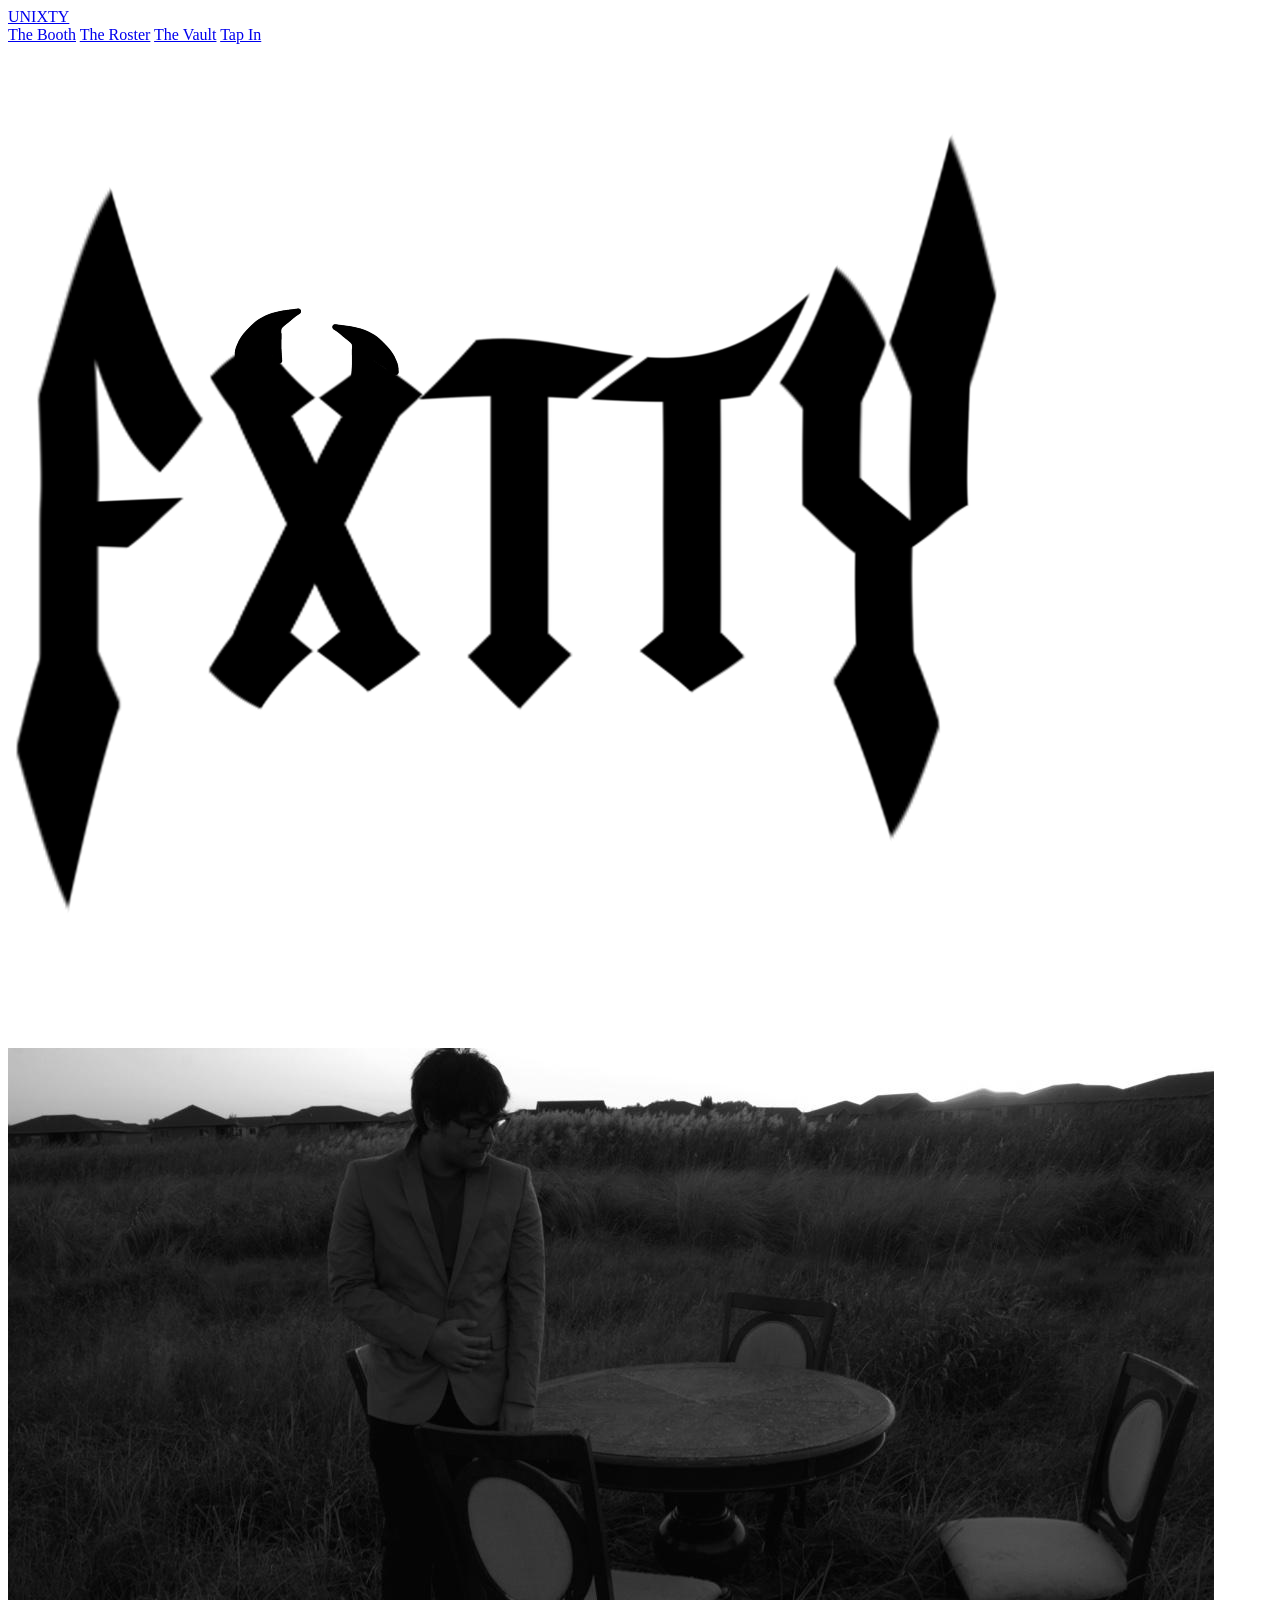
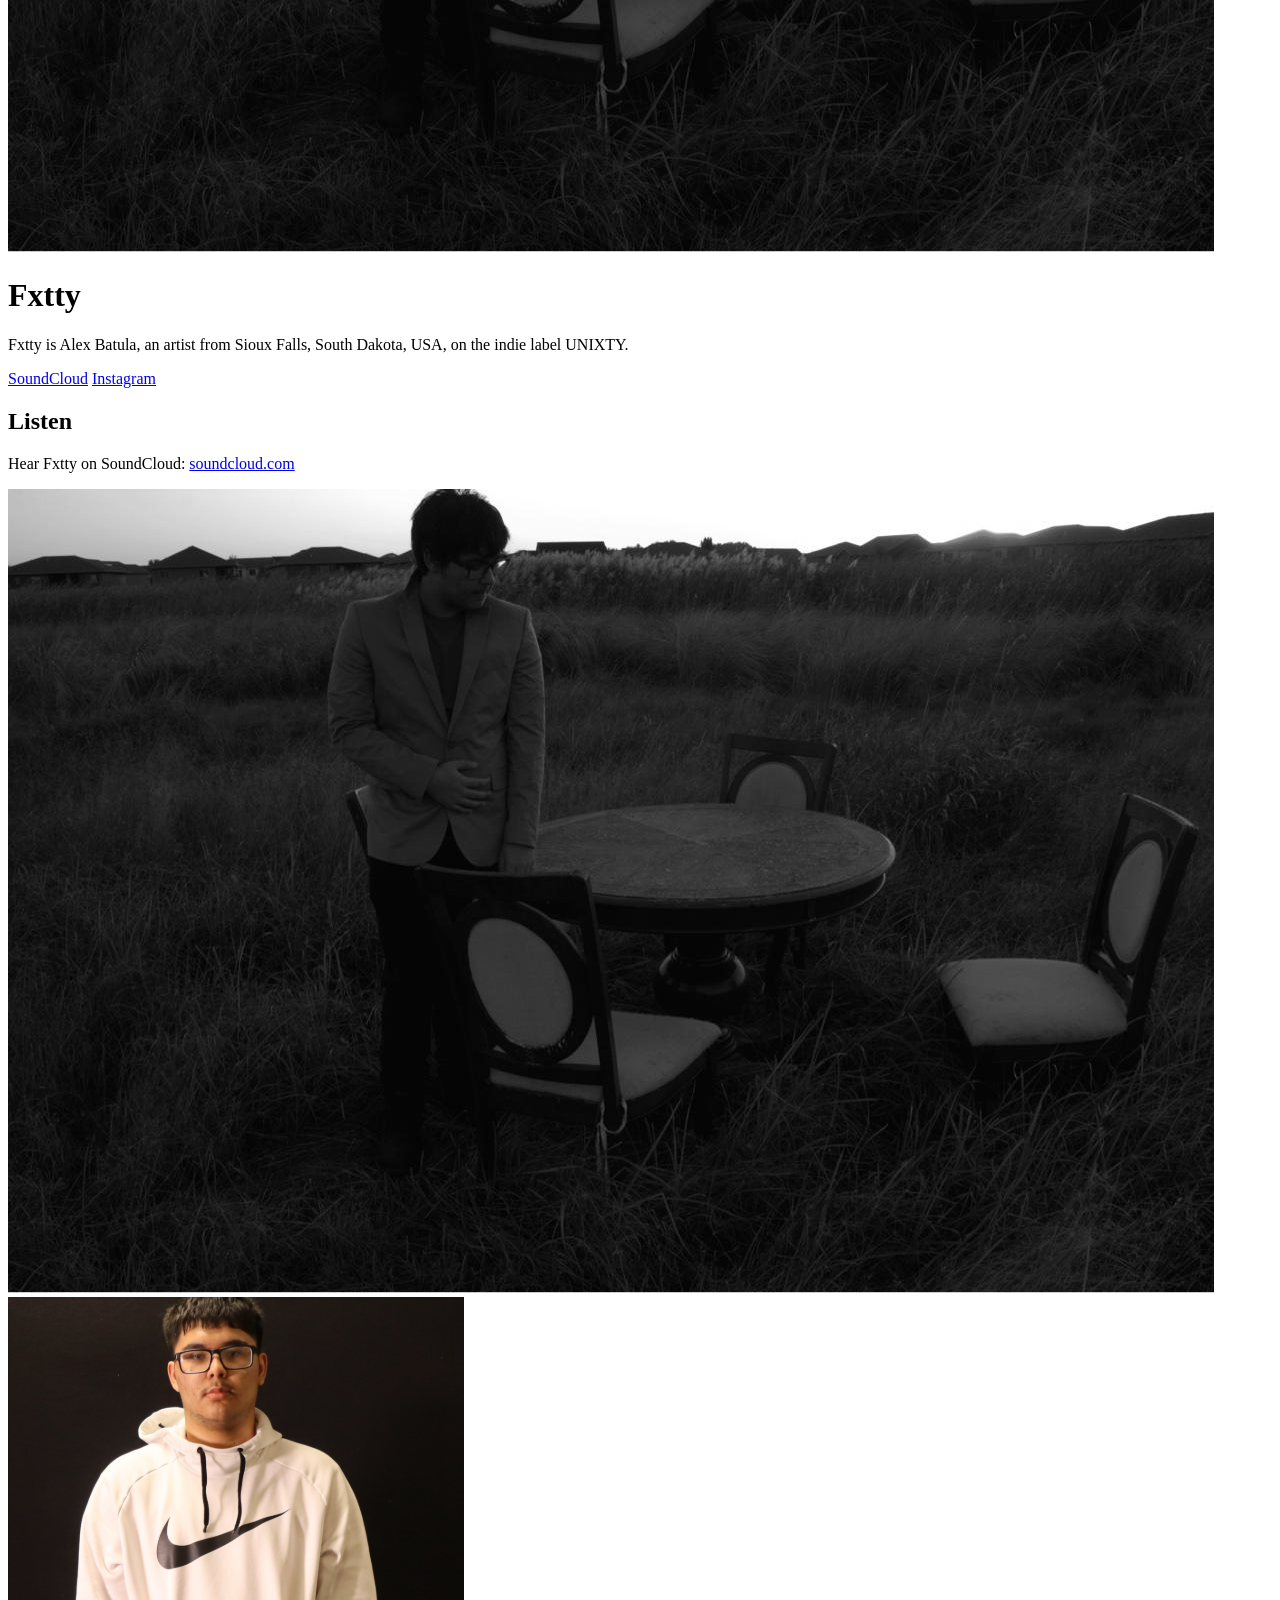
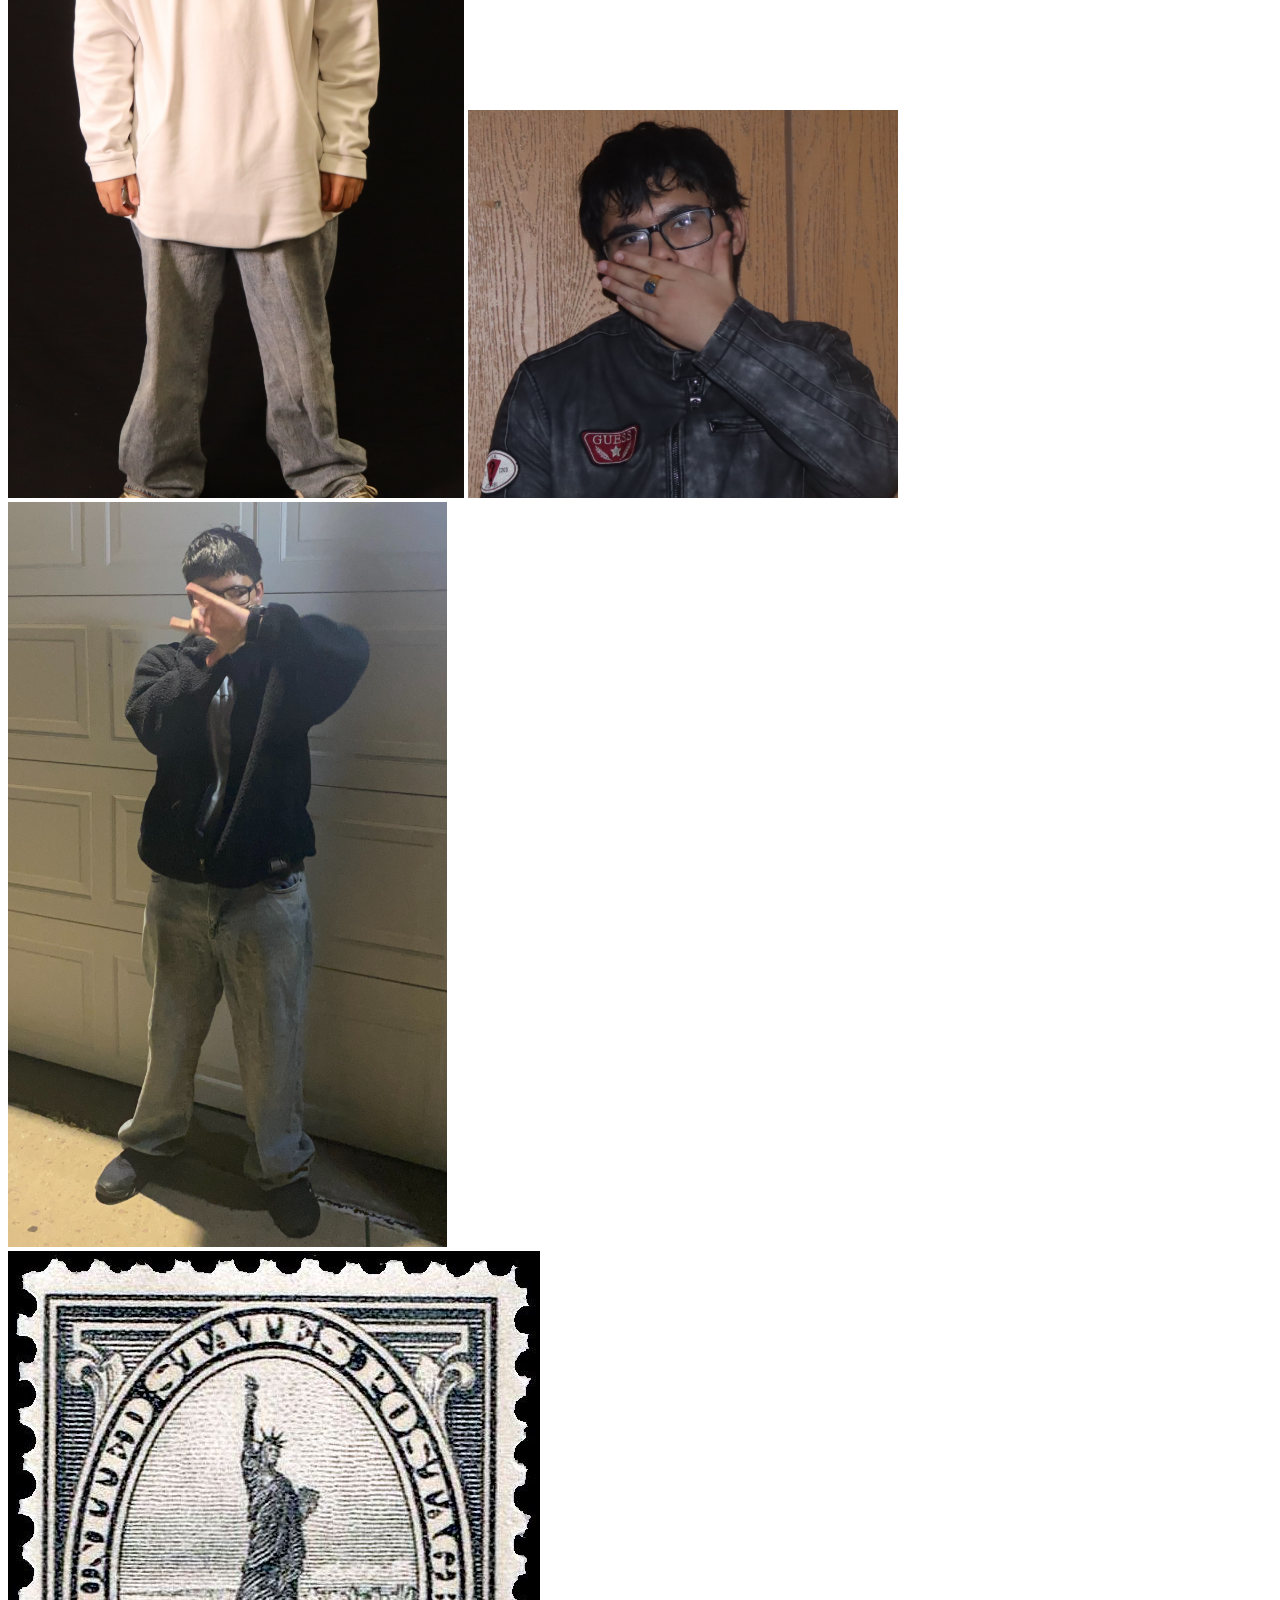
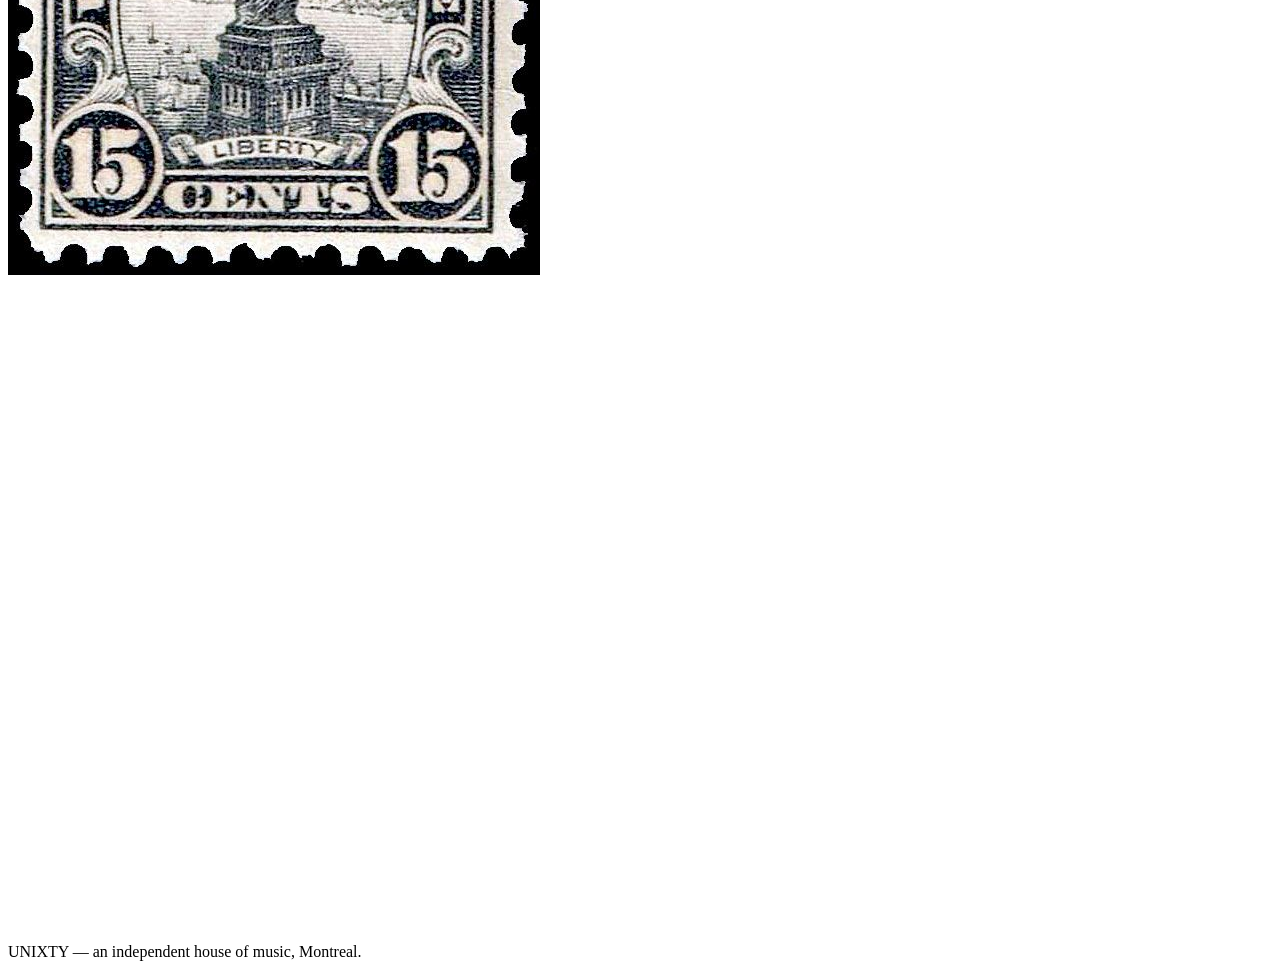
==== fxtty.html @ a791e6b5 "Add fxtty.html" ====
<!DOCTYPE html>
<html lang="en">
<head>
<meta charset="utf-8">
<meta name="viewport" content="width=device-width, initial-scale=1">
<title>Fxtty — UNIXTY</title>
<meta name="description" content="Fxtty is Alex Batula, an artist from Sioux Falls, South Dakota, USA, on the indie label UNIXTY.">
<link rel="icon" href="assets/logos/fxtty-logo.png">
<link rel="preconnect" href="https://fonts.googleapis.com">
<link rel="preconnect" href="https://fonts.gstatic.com" crossorigin>
<link href="https://fonts.googleapis.com/css2?family=Cormorant+Garamond:ital,wght@0,500;0,600;0,700;1,500;1,600&family=EB+Garamond:ital,wght@0,400;0,500;1,400&display=swap" rel="stylesheet">
<link rel="stylesheet" href="style.css">
</head>
<body class="home-usa">
<header class="site">
  <div class="mark"><a href="index.html">UNIXTY</a></div>
  <nav class="rooms">
    <a href="index.html#booth">The Booth</a>
    <a href="index.html#roster">The Roster</a>
    <a href="index.html#vault">The Vault</a>
    <a href="index.html#tap-in">Tap In</a>
  </nav>
</header>
<main class="page artist-page">
  <img class="logo" src="assets/logos/fxtty-logo.png" alt="Fxtty logo">
  <img class="portrait" src="assets/photos/fxtty.jpg" alt="Fxtty">
  <h1>Fxtty</h1>
  <p class="bio">Fxtty is Alex Batula, an artist from Sioux Falls, South Dakota, USA, on the indie label UNIXTY.</p>
  <p class="links"><a href="https://on.soundcloud.com/j8n50iTV36IoXor94J">SoundCloud</a> <a href="https://www.instagram.com/fxtty420/">Instagram</a></p>
  <h2>Listen</h2>
  <p class="bio">Hear Fxtty on SoundCloud: <a href="https://on.soundcloud.com/j8n50iTV36IoXor94J">soundcloud.com</a></p>
  <div class="photos">
    <img src="assets/photos/fxtty.jpg" alt="Fxtty">
    <img src="assets/photos/fxtty-white-hoodie.png" alt="Fxtty in a white hoodie">
    <img src="assets/photos/fxtty-leather-jacket.png" alt="Fxtty in a black leather jacket">
    <img src="assets/photos/fxtty-fleece.png" alt="Fxtty in a black fleece">
  </div>
  <img class="stamp" src="assets/stamps/usa.png" alt="A vintage United States postage stamp, 15 cents, Statue of Liberty">
</main>
<footer class="site">
  <img class="bunny" src="assets/decorations/bunny-white-transparent.png" alt="A small bunny, drawn in ink">
  <p>UNIXTY &mdash; an independent house of music, Montreal.</p>
</footer>
</body>
</html>
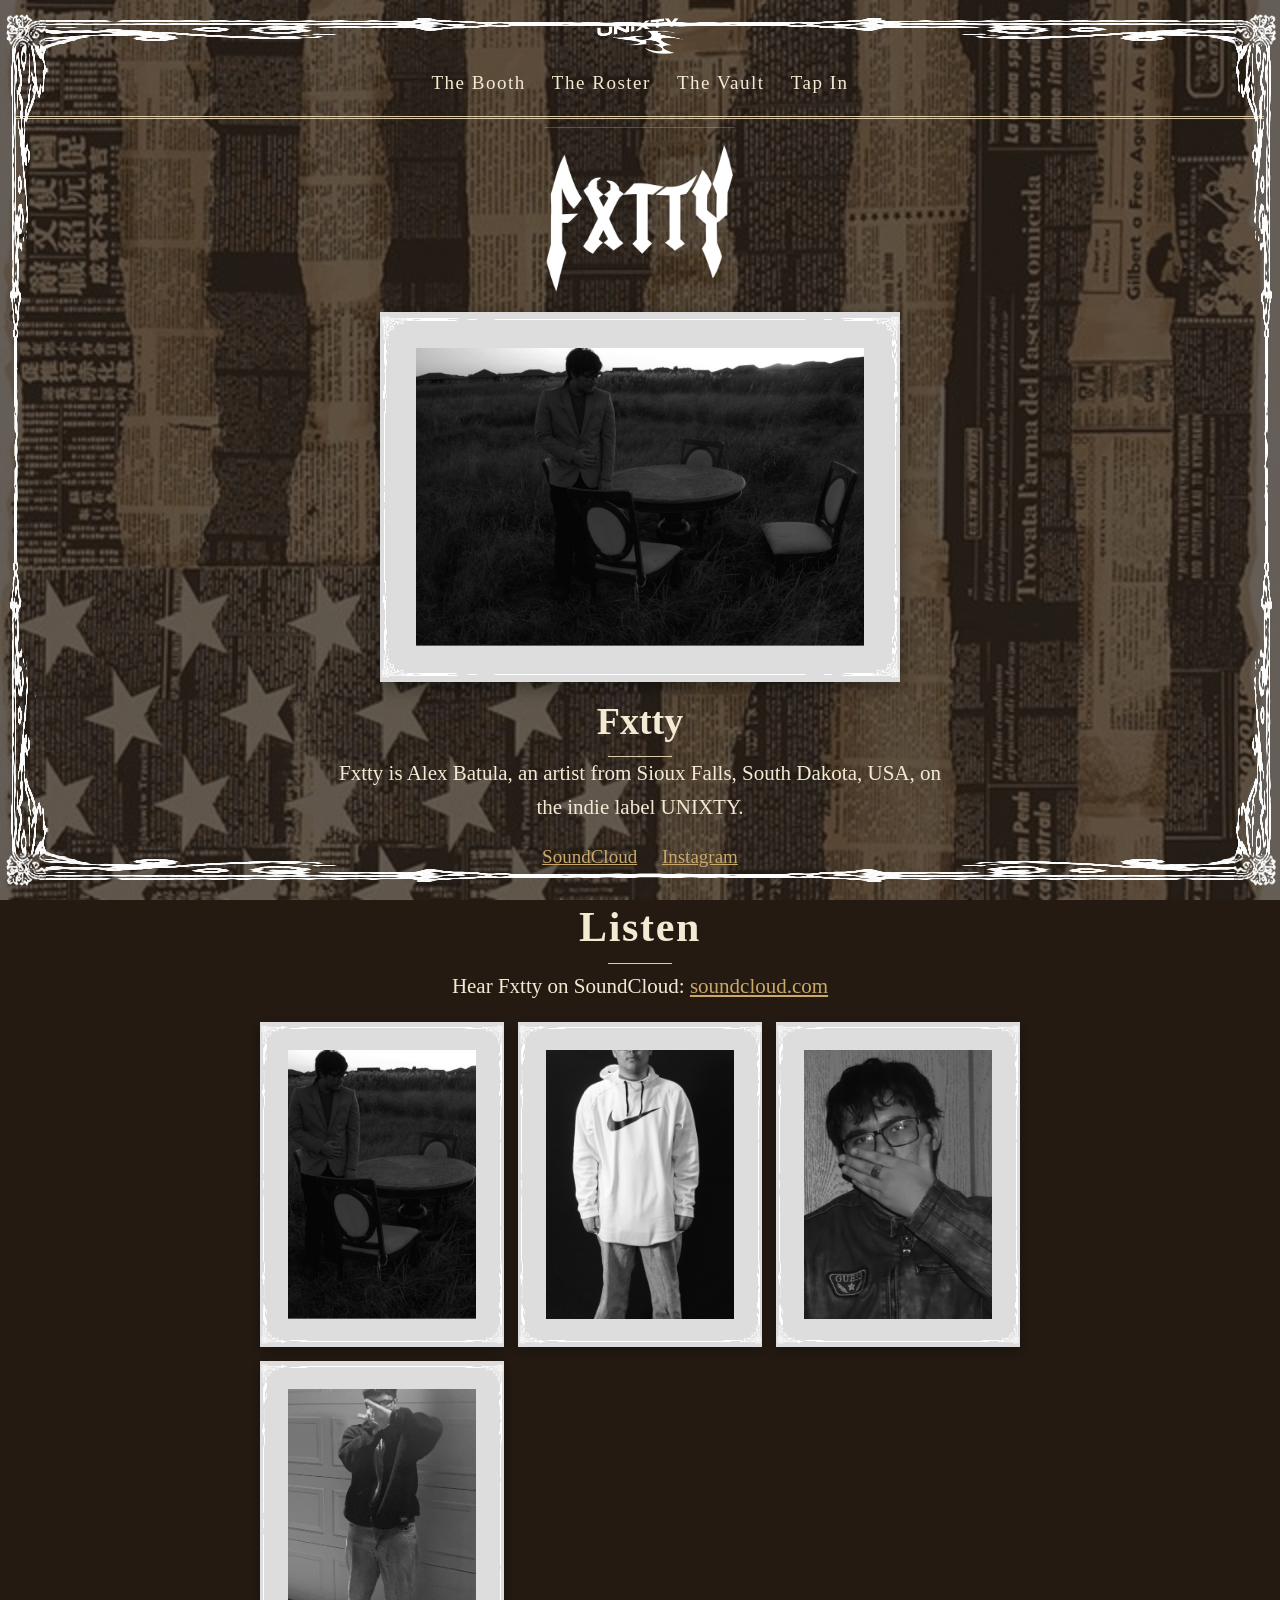
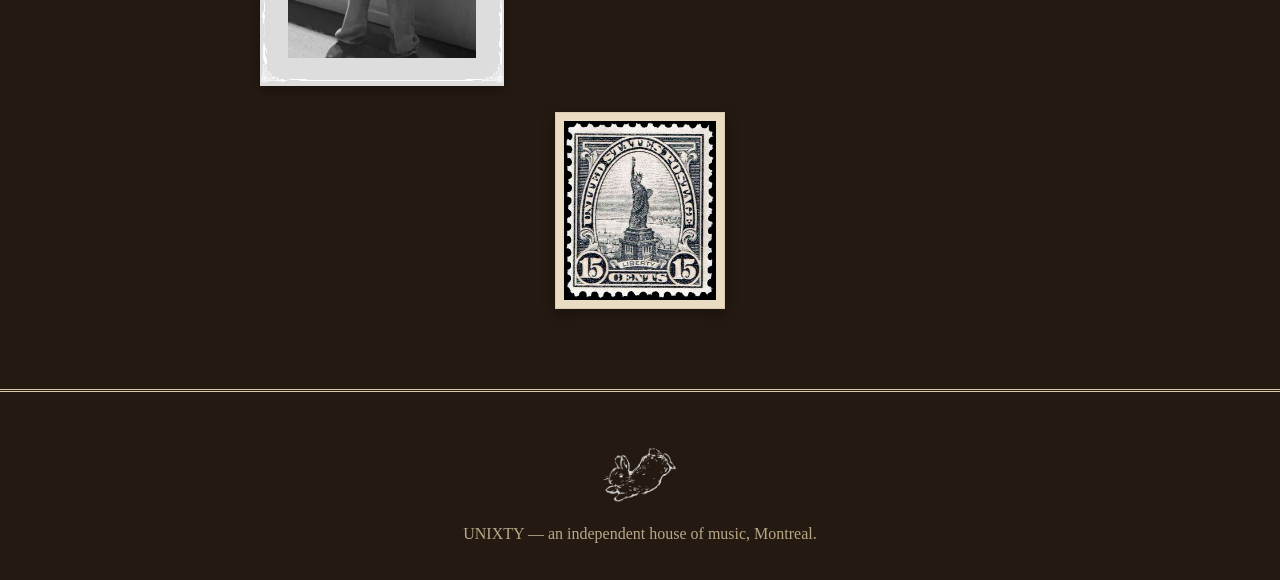
==== commit 281748a8: "Update Fxtty logo to white version" ====
--- a/fxtty.html
+++ b/fxtty.html
@@ -13,7 +13,7 @@
 </head>
 <body class="home-usa">
 <header class="site">
-  <div class="mark"><a href="index.html">UNIXTY</a></div>
+  <div class="mark"><a href="index.html"><img src="assets/logos/unixty-logo-white.png" alt="UNIXTY"></a></div>
   <nav class="rooms">
     <a href="index.html#booth">The Booth</a>
     <a href="index.html#roster">The Roster</a>
@@ -22,7 +22,7 @@
   </nav>
 </header>
 <main class="page artist-page">
-  <img class="logo" src="assets/logos/fxtty-logo.png" alt="Fxtty logo">
+  <img class="logo" src="assets/logos/fxtty-logo-white.png" alt="Fxtty logo">
   <img class="portrait" src="assets/photos/fxtty.jpg" alt="Fxtty">
   <h1>Fxtty</h1>
   <p class="bio">Fxtty is Alex Batula, an artist from Sioux Falls, South Dakota, USA, on the indie label UNIXTY.</p>
--- a/style.css
+++ b/style.css
@@ -0,0 +1,441 @@
+/* UNIXTY — hand-written stylesheet.
+   Every image on this site is a file Younes supplied. No generated imagery,
+   no templates, no frameworks. Palette: dark brown, parchment, cream. */
+
+* { box-sizing: border-box; margin: 0; padding: 0; }
+
+:root {
+  --brown-dark: #241a12;
+  --brown: #2e2118;
+  --brown-soft: #3a2a1c;
+  --parchment: #e9dcc3;
+  --parchment-deep: #dccbaa;
+  --cream: #f3ead3;
+  --ink: #241a12;
+  --gold: #c9a86a;
+  --muted: #b9a888;
+}
+
+html { scroll-behavior: smooth; }
+
+body {
+  background-color: var(--brown-dark);
+  background-image: linear-gradient(rgba(36,26,18,0.72), rgba(36,26,18,0.72)), url("assets/textures/manuscript.png");
+  background-size: cover;
+  background-attachment: fixed;
+  color: var(--cream);
+  font-family: "EB Garamond", Georgia, "Times New Roman", serif;
+  font-size: 19px;
+  line-height: 1.6;
+  overflow-x: hidden;
+}
+
+/* ---------- ornamental frame around the whole page ---------- */
+body::after {
+  content: "";
+  position: fixed;
+  inset: 0;
+  border: 46px solid transparent;
+  border-image: url("assets/decorations/ornate-frame-white-transparent.png") 210 fill / 46px;
+  pointer-events: none;
+  z-index: 60;
+}
+
+a { color: var(--gold); }
+a:hover { color: var(--cream); }
+
+img { max-width: 100%; display: block; }
+
+/* ---------- header / nav ---------- */
+header.site {
+  text-align: center;
+  padding: 18px 16px 8px;
+}
+header.site .mark img { height: 36px; width: auto; margin: 0 auto; }
+nav.rooms {
+  display: flex;
+  flex-wrap: wrap;
+  justify-content: center;
+  gap: 6px 26px;
+  padding: 14px 16px 18px;
+  border-bottom: 3px double var(--parchment-deep);
+}
+nav.rooms a {
+  font-family: "Cormorant Garamond", Georgia, serif;
+  font-size: 19px;
+  letter-spacing: 0.08em;
+  color: var(--cream);
+  text-decoration: none;
+}
+nav.rooms a:hover { color: var(--gold); }
+
+/* ---------- layout ---------- */
+.page {
+  max-width: 960px;
+  margin: 0 auto;
+  padding: 0 22px 80px;
+}
+section.room { padding: 54px 0 10px; }
+.pair {
+  display: grid;
+  grid-template-columns: 1fr 1fr;
+  gap: 0 56px;
+  align-items: start;
+  padding: 54px 0 10px;
+}
+.pair section.room { padding: 0; }
+h1, h2 {
+  font-family: "Cormorant Garamond", Georgia, serif;
+  font-weight: 600;
+  line-height: 1.15;
+}
+h2 {
+  font-size: 42px;
+  text-align: center;
+  letter-spacing: 0.04em;
+  margin-bottom: 6px;
+}
+h2::after, .artist-page h1::after {
+  content: "";
+  display: block;
+  width: 64px;
+  margin: 12px auto 0;
+  border-top: 1px solid var(--parchment-deep);
+}
+.room .lede {
+  text-align: center;
+  font-style: italic;
+  color: var(--muted);
+  margin-bottom: 30px;
+  font-size: 20px;
+}
+.rule {
+  width: 120px;
+  border: none;
+  border-top: 1px solid var(--gold);
+  margin: 26px auto;
+  opacity: 0.6;
+}
+
+/* ---------- hero ---------- */
+.hero { text-align: center; padding: 34px 0 8px; }
+.hero .banner {
+  width: 100%;
+  max-height: 560px;
+  object-fit: cover;
+  object-position: center 30%;
+  background: var(--parchment);
+  padding: 10px;
+  border: 1px solid var(--parchment-deep);
+  box-shadow: 0 6px 18px rgba(0,0,0,0.4);
+}
+.hero h1 { margin: 30px 0 4px; }
+.hero h1 img { width: min(560px, 86%); height: auto; margin: 0 auto; }
+.hero .sub {
+  font-family: "Cormorant Garamond", Georgia, serif;
+  font-size: 23px;
+  font-style: italic;
+  color: var(--muted);
+}
+
+/* ---------- welcome: framed panel, candelabra at the left edge ---------- */
+.welcome-wrap { position: relative; margin: 44px 0 8px; }
+.candelabra {
+  position: absolute;
+  left: -58px;
+  top: -30px;
+  width: 190px;
+  z-index: 3;
+  pointer-events: none;
+}
+.framed {
+  border: 54px solid transparent;
+  border-image: url("assets/decorations/ornate-frame-white-transparent.png") 210 fill / 54px;
+  background-color: var(--brown);
+  padding: 26px 30px;
+  text-align: center;
+  position: relative;
+  z-index: 2;
+}
+.framed p.welcome {
+  font-family: "Cormorant Garamond", Georgia, serif;
+  font-size: 30px;
+  line-height: 1.4;
+}
+.framed .bunny {
+  width: 110px;
+  margin: 18px auto 0;
+  opacity: 0.95;
+}
+
+/* ---------- the booth (player) ---------- */
+.player { text-align: center; }
+.player iframe {
+  width: 100%;
+  max-width: 640px;
+  height: 380px;
+  border: 1px solid var(--brown-soft);
+  background: #000;
+}
+
+/* ---------- the roster ---------- */
+.roster {
+  display: grid;
+  grid-template-columns: 1fr 1fr;
+  gap: 28px;
+}
+.artist {
+  border: 1px solid var(--brown-soft);
+  background: var(--brown);
+  padding: 22px;
+  text-align: center;
+  box-shadow: 0 6px 18px rgba(0,0,0,0.35);
+}
+.artist img.portrait {
+  width: 100%;
+  aspect-ratio: 4 / 5;
+  object-fit: cover;
+  filter: grayscale(1);
+  margin-bottom: 16px;
+  background: var(--parchment);
+  padding: 8px;
+  border: 28px solid transparent;
+  border-image: url("assets/decorations/frame-photo-white-transparent.png") 420 fill / 28px;
+  box-shadow: 0 4px 12px rgba(0,0,0,0.35);
+}
+.artist img.logo { width: 150px; margin: 0 auto 10px; }
+.artist h3 {
+  font-family: "Cormorant Garamond", Georgia, serif;
+  font-size: 34px;
+  margin-bottom: 6px;
+}
+.artist h3 a { color: var(--cream); text-decoration: none; }
+.artist h3 a:hover { color: var(--gold); }
+.artist p { font-size: 18px; margin-bottom: 12px; }
+.artist .links a { margin: 0 8px; font-size: 17px; }
+
+/* ---------- the vault (cover grid) ---------- */
+.vault-group { margin-bottom: 34px; }
+.vault-group h3 {
+  font-family: "Cormorant Garamond", Georgia, serif;
+  font-size: 28px;
+  margin-bottom: 14px;
+  border-bottom: 1px solid var(--brown-soft);
+  padding-bottom: 6px;
+}
+.covers {
+  display: grid;
+  grid-template-columns: repeat(4, 1fr);
+  gap: 18px;
+}
+.cover { text-align: center; }
+.cover img {
+  width: 100%;
+  aspect-ratio: 1 / 1;
+  object-fit: cover;
+  border: 1px solid var(--parchment-deep);
+  outline: 1px solid var(--parchment);
+  outline-offset: 4px;
+  box-shadow: 0 4px 12px rgba(0,0,0,0.35);
+}
+.cover span {
+  display: block;
+  margin-top: 7px;
+  font-size: 15px;
+  letter-spacing: 0.05em;
+  color: var(--cream);
+}
+.cover small { display: block; color: var(--muted); font-size: 14px; }
+.cover a { text-decoration: none; }
+.bandcamp { text-align: center; margin-top: 26px; font-size: 18px; }
+
+/* ---------- update log (parchment) ---------- */
+.log {
+  background-color: var(--parchment);
+  background-image: url("assets/textures/parchment-grain.jpg");
+  background-size: cover;
+  color: var(--ink);
+  padding: 34px 38px;
+  border: 1px solid var(--parchment-deep);
+  box-shadow: 0 6px 18px rgba(0,0,0,0.35);
+}
+.log h2 { color: var(--ink); }
+.log .lede { color: #6b5b3e; }
+.log ul { list-style: none; }
+.log li { padding: 10px 0; border-bottom: 1px solid #cbb98d; }
+.log li:last-child { border-bottom: none; }
+.log time {
+  font-family: "Cormorant Garamond", Georgia, serif;
+  font-weight: 700;
+  margin-right: 10px;
+}
+
+/* ---------- press ---------- */
+.press { text-align: center; max-width: 680px; margin: 0 auto; }
+.press blockquote {
+  font-family: "Cormorant Garamond", Georgia, serif;
+  font-size: 30px;
+  font-style: italic;
+  line-height: 1.4;
+  margin-bottom: 12px;
+}
+.press cite { color: var(--muted); font-style: normal; }
+
+/* ---------- contact / guestbook ---------- */
+.contact { text-align: center; font-size: 21px; }
+.contact p { margin-bottom: 8px; }
+.guestbook form {
+  max-width: 560px;
+  margin: 0 auto;
+  text-align: left;
+}
+.guestbook label {
+  display: block;
+  font-family: "Cormorant Garamond", Georgia, serif;
+  font-size: 20px;
+  margin: 14px 0 5px;
+}
+.guestbook input, .guestbook textarea {
+  width: 100%;
+  background: var(--parchment);
+  color: var(--ink);
+  border: 1px solid var(--parchment-deep);
+  font-family: "EB Garamond", Georgia, serif;
+  font-size: 18px;
+  padding: 10px 12px;
+}
+.guestbook textarea { min-height: 110px; resize: vertical; }
+.guestbook button {
+  margin-top: 18px;
+  background: transparent;
+  color: var(--gold);
+  border: 1px solid var(--gold);
+  font-family: "Cormorant Garamond", Georgia, serif;
+  font-size: 20px;
+  letter-spacing: 0.1em;
+  padding: 10px 28px;
+  cursor: pointer;
+}
+.guestbook button:hover { background: var(--gold); color: var(--brown-dark); }
+
+/* ---------- footer ---------- */
+footer.site {
+  text-align: center;
+  padding: 50px 16px 34px;
+  color: var(--muted);
+  font-size: 16px;
+  border-top: 3px double var(--parchment-deep);
+}
+footer.site .bunny { width: 74px; margin: 0 auto 14px; opacity: 0.85; }
+
+/* ---------- artist pages ---------- */
+.artist-page .portrait {
+  width: 100%;
+  max-width: 520px;
+  margin: 0 auto 18px;
+  filter: grayscale(1);
+  background: var(--parchment);
+  padding: 8px;
+  border: 28px solid transparent;
+  border-image: url("assets/decorations/frame-photo-white-transparent.png") 420 fill / 28px;
+  box-shadow: 0 6px 18px rgba(0,0,0,0.4);
+}
+.artist-page img.logo { width: 190px; margin: 0 auto 18px; }
+.artist-page { text-align: center; }
+.artist-page .bio { max-width: 620px; margin: 0 auto 18px; font-size: 21px; }
+.artist-page .links { margin-bottom: 30px; }
+.artist-page .links a { margin: 0 10px; }
+.artist-page .releases { text-align: left; max-width: 620px; margin: 0 auto 30px; }
+.artist-page .releases li { margin-bottom: 6px; }
+.photos {
+  display: grid;
+  grid-template-columns: repeat(3, 1fr);
+  gap: 14px;
+  max-width: 760px;
+  margin: 0 auto;
+}
+.photos img {
+  width: 100%;
+  aspect-ratio: 3 / 4;
+  object-fit: cover;
+  filter: grayscale(1);
+  background: var(--parchment);
+  padding: 6px;
+  border: 22px solid transparent;
+  border-image: url("assets/decorations/frame-photo-white-transparent.png") 420 fill / 22px;
+  box-shadow: 0 4px 12px rgba(0,0,0,0.35);
+}
+
+/* ---------- vintage cutouts & parchment panels ---------- */
+.cutout { mix-blend-mode: multiply; }
+.log img.watches { width: 190px; margin: 0 auto 10px; }
+.letter-panel {
+  background-color: var(--parchment);
+  background-image: url("assets/textures/parchment-grain.jpg");
+  background-size: cover;
+  color: var(--ink);
+  padding: 30px 34px 36px;
+  border: 1px solid var(--parchment-deep);
+  max-width: 640px;
+  margin: 0 auto;
+  box-shadow: 0 6px 18px rgba(0,0,0,0.35);
+}
+.letter-panel img.seal { width: 240px; margin: 0 auto 8px; }
+.letter-panel input, .letter-panel textarea {
+  background: #f7efdc;
+  border-color: #cbb98d;
+}
+.letter-panel button { color: var(--ink); border-color: var(--ink); }
+.letter-panel button:hover { background: var(--ink); color: var(--parchment); }
+.vista { margin: 60px 0 0; }
+.vista img {
+  width: 100%;
+  height: 420px;
+  object-fit: cover;
+  object-position: center 40%;
+  border-top: 1px solid var(--brown-soft);
+  border-bottom: 1px solid var(--brown-soft);
+}
+.roses { width: 250px; margin: 26px auto 0; }
+.stamp {
+  width: 170px;
+  margin: 26px auto 0;
+  border: 1px solid var(--parchment-deep);
+  padding: 8px;
+  background: var(--parchment);
+  box-shadow: 0 4px 12px rgba(0,0,0,0.35);
+}
+/* ---------- homeland backgrounds: one per artist page ---------- */
+body.home-tunisia, body.home-pakistan, body.home-morocco, body.home-usa {
+  background-size: cover;
+  background-position: center;
+  background-attachment: fixed;
+}
+body.home-tunisia {
+  background-image: linear-gradient(rgba(36,26,18,0.7), rgba(36,26,18,0.7)), url("assets/homelands/tunisia-alley.png");
+}
+body.home-pakistan {
+  background-image: linear-gradient(rgba(36,26,18,0.7), rgba(36,26,18,0.7)), url("assets/homelands/pakistan-collage.png");
+}
+body.home-morocco {
+  background-image: linear-gradient(rgba(36,26,18,0.7), rgba(36,26,18,0.7)), url("assets/homelands/morocco-collage.png");
+}
+body.home-usa {
+  background-image: linear-gradient(rgba(36,26,18,0.7), rgba(36,26,18,0.7)), url("assets/homelands/usa-flag.jpg");
+}
+
+/* ---------- small screens ---------- */
+@media (max-width: 720px) {
+  .hero h1 img { width: min(420px, 88%); }
+  h2 { font-size: 32px; }
+  .roster { grid-template-columns: 1fr; }
+  .covers { grid-template-columns: repeat(2, 1fr); }
+  .candelabra { width: 120px; left: -14px; top: -16px; }
+  .framed { border-width: 34px; border-image-width: 34px; padding: 18px; }
+  .framed p.welcome { font-size: 23px; }
+  .photos { grid-template-columns: repeat(2, 1fr); }
+  .pair { grid-template-columns: 1fr; }
+  body { font-size: 18px; }
+  body::after { border-width: 26px; border-image-width: 26px; }
+  .page { padding: 0 34px 80px; }
+}
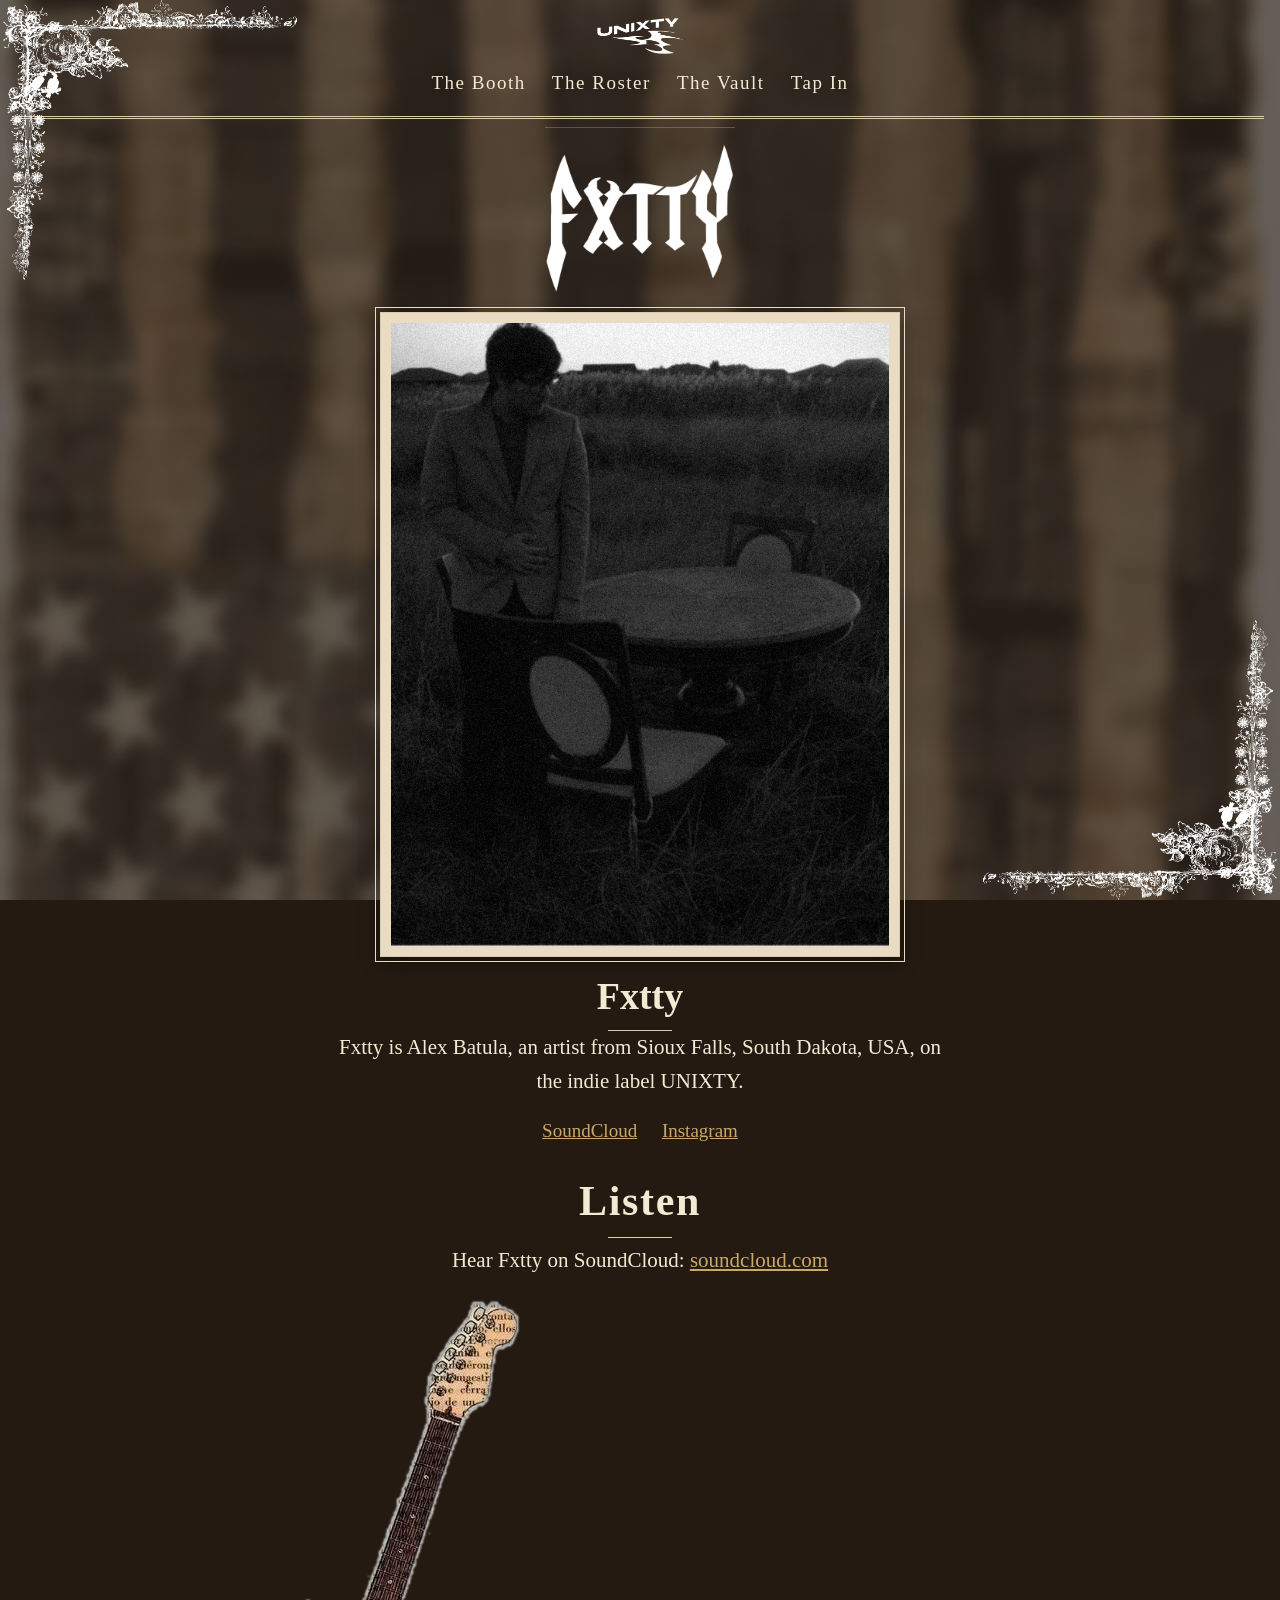
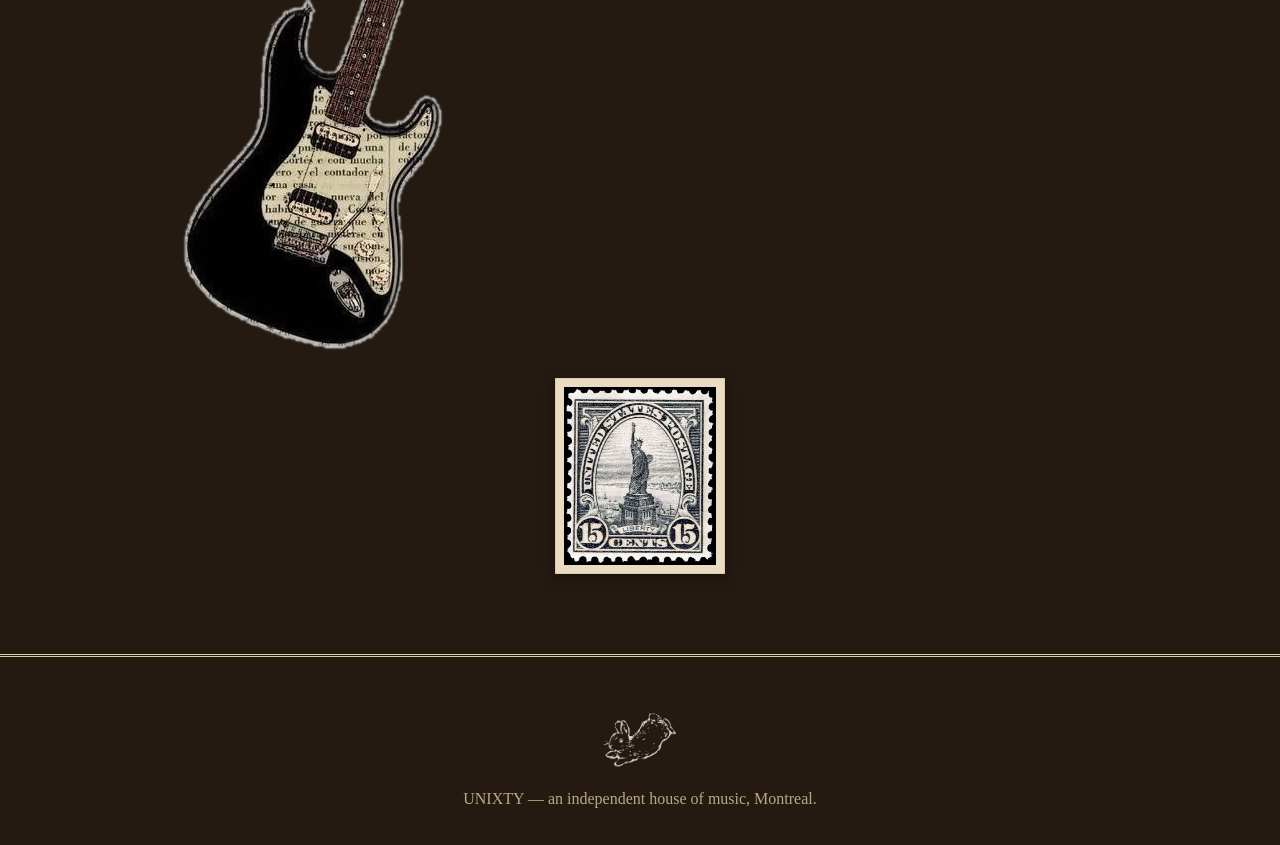
==== commit 52bbc585: "Update fxtty.html Removed multiple photos of Fxtty and added a sticker image." ====
--- a/fxtty.html
+++ b/fxtty.html
@@ -29,12 +29,7 @@
   <p class="links"><a href="https://on.soundcloud.com/j8n50iTV36IoXor94J">SoundCloud</a> <a href="https://www.instagram.com/fxtty420/">Instagram</a></p>
   <h2>Listen</h2>
   <p class="bio">Hear Fxtty on SoundCloud: <a href="https://on.soundcloud.com/j8n50iTV36IoXor94J">soundcloud.com</a></p>
-  <div class="photos">
-    <img src="assets/photos/fxtty.jpg" alt="Fxtty">
-    <img src="assets/photos/fxtty-white-hoodie.png" alt="Fxtty in a white hoodie">
-    <img src="assets/photos/fxtty-leather-jacket.png" alt="Fxtty in a black leather jacket">
-    <img src="assets/photos/fxtty-fleece.png" alt="Fxtty in a black fleece">
-  </div>
+  <img class="sticker" src="assets/decorations/fxtty-sticker-transparent.png" alt="A black electric guitar with a newspaper-text pickguard">
   <img class="stamp" src="assets/stamps/usa.png" alt="A vintage United States postage stamp, 15 cents, Statue of Liberty">
 </main>
 <footer class="site">
--- a/style.css
+++ b/style.css
@@ -30,13 +30,31 @@
   overflow-x: hidden;
 }
 
-/* ---------- ornamental frame around the whole page ---------- */
+/* ---------- home page background ---------- */
+body.home {
+  background-image: linear-gradient(rgba(36,26,18,0.6), rgba(36,26,18,0.6)), url("assets/textures/home-bg.png");
+}
+
+/* ---------- home page corner ornaments (fixed size, never stretched) ---------- */
+body::before {
+  content: "";
+  position: fixed;
+  top: 0;
+  left: 0;
+  width: 300px;
+  height: 300px;
+  background: url("assets/decorations/corner-frame-white-transparent.png") top left / contain no-repeat;
+  pointer-events: none;
+  z-index: 60;
+}
 body::after {
   content: "";
   position: fixed;
-  inset: 0;
-  border: 46px solid transparent;
-  border-image: url("assets/decorations/ornate-frame-white-transparent.png") 210 fill / 46px;
+  inset: auto 0 0 auto;
+  width: 300px;
+  height: 300px;
+  background: url("assets/decorations/corner-frame-white-transparent.png") top left / contain no-repeat;
+  transform: rotate(180deg);
   pointer-events: none;
   z-index: 60;
 }
@@ -119,16 +137,6 @@
 
 /* ---------- hero ---------- */
 .hero { text-align: center; padding: 34px 0 8px; }
-.hero .banner {
-  width: 100%;
-  max-height: 560px;
-  object-fit: cover;
-  object-position: center 30%;
-  background: var(--parchment);
-  padding: 10px;
-  border: 1px solid var(--parchment-deep);
-  box-shadow: 0 6px 18px rgba(0,0,0,0.4);
-}
 .hero h1 { margin: 30px 0 4px; }
 .hero h1 img { width: min(560px, 86%); height: auto; margin: 0 auto; }
 .hero .sub {
@@ -195,12 +203,12 @@
   width: 100%;
   aspect-ratio: 4 / 5;
   object-fit: cover;
-  filter: grayscale(1);
-  margin-bottom: 16px;
+    margin-bottom: 16px;
   background: var(--parchment);
-  padding: 8px;
-  border: 28px solid transparent;
-  border-image: url("assets/decorations/frame-photo-white-transparent.png") 420 fill / 28px;
+  padding: 0;
+  border: 1px solid var(--parchment-deep);
+  outline: 1px solid var(--parchment);
+  outline-offset: 4px;
   box-shadow: 0 4px 12px rgba(0,0,0,0.35);
 }
 .artist img.logo { width: 150px; margin: 0 auto 10px; }
@@ -333,11 +341,11 @@
   width: 100%;
   max-width: 520px;
   margin: 0 auto 18px;
-  filter: grayscale(1);
-  background: var(--parchment);
-  padding: 8px;
-  border: 28px solid transparent;
-  border-image: url("assets/decorations/frame-photo-white-transparent.png") 420 fill / 28px;
+    background: var(--parchment);
+  padding: 10px;
+  border: 1px solid var(--parchment-deep);
+  outline: 1px solid var(--parchment);
+  outline-offset: 4px;
   box-shadow: 0 6px 18px rgba(0,0,0,0.4);
 }
 .artist-page img.logo { width: 190px; margin: 0 auto 18px; }
@@ -357,9 +365,8 @@
 .photos img {
   width: 100%;
   aspect-ratio: 3 / 4;
-  object-fit: cover;
-  filter: grayscale(1);
-  background: var(--parchment);
+  object-fit: contain;
+    background: var(--parchment);
   padding: 6px;
   border: 22px solid transparent;
   border-image: url("assets/decorations/frame-photo-white-transparent.png") 420 fill / 22px;
@@ -390,9 +397,7 @@
 .vista { margin: 60px 0 0; }
 .vista img {
   width: 100%;
-  height: 420px;
-  object-fit: cover;
-  object-position: center 40%;
+  height: auto;
   border-top: 1px solid var(--brown-soft);
   border-bottom: 1px solid var(--brown-soft);
 }
@@ -436,6 +441,6 @@
   .photos { grid-template-columns: repeat(2, 1fr); }
   .pair { grid-template-columns: 1fr; }
   body { font-size: 18px; }
-  body::after { border-width: 26px; border-image-width: 26px; }
+  body::before, body::after { width: 170px; height: 170px; }
   .page { padding: 0 34px 80px; }
 }
